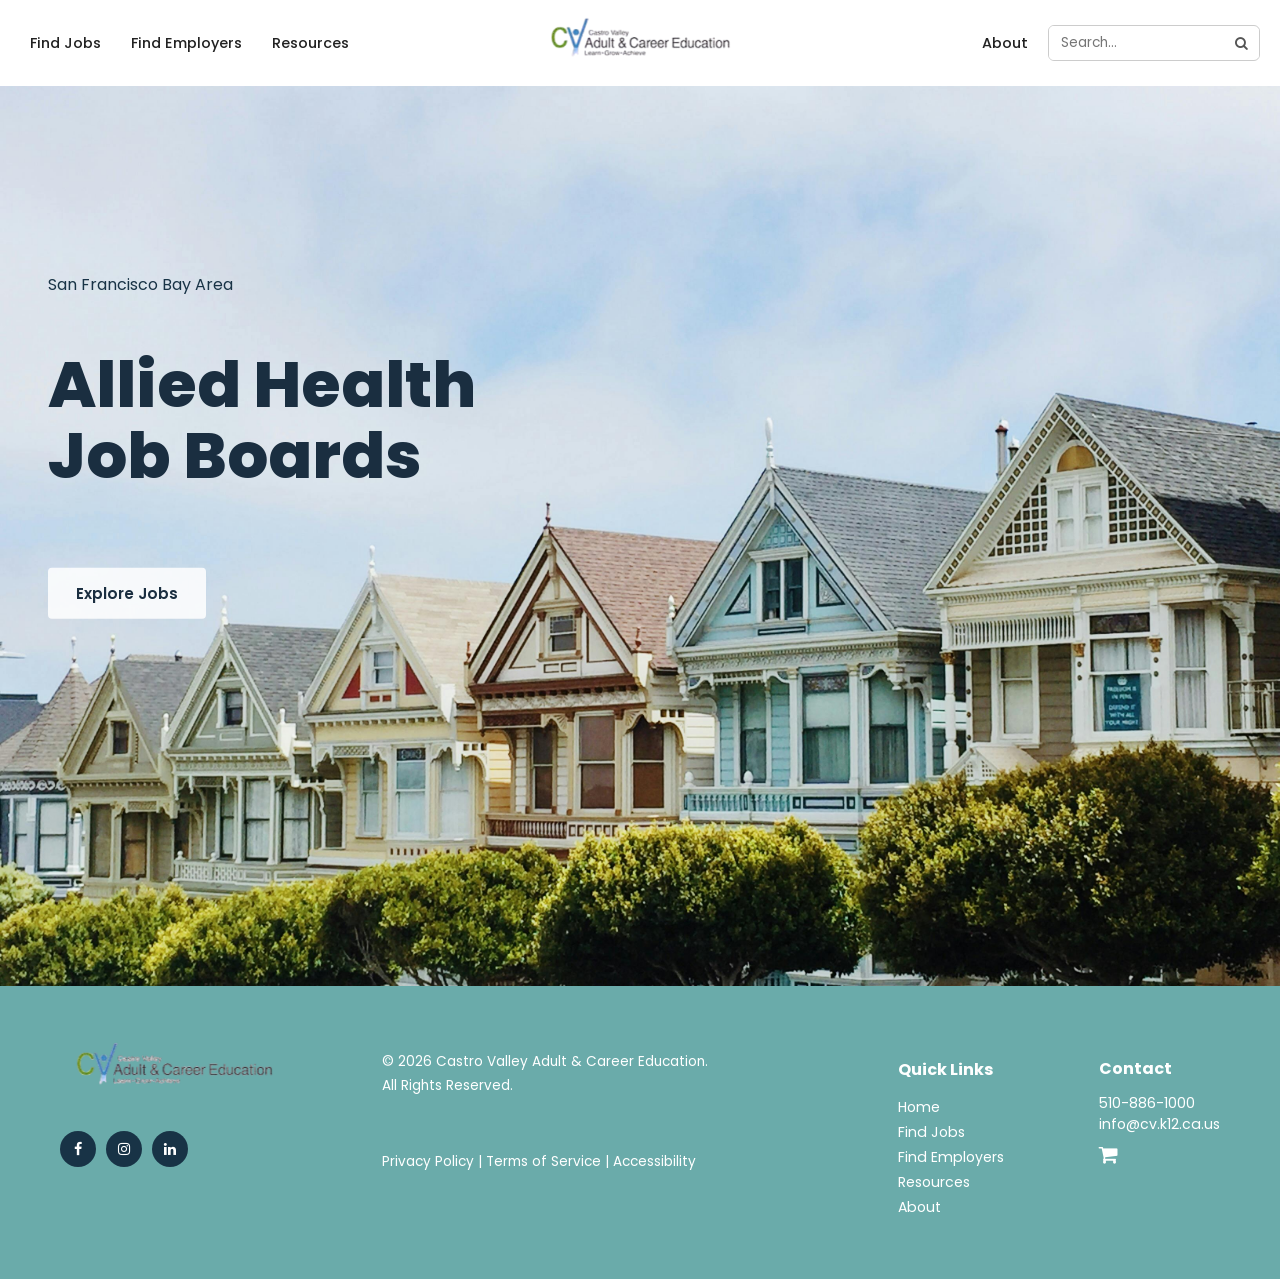
==== index.html @ 8ae64f22 "website-update-1 website-update-1" ====
<!DOCTYPE html>
<html>
<head>
<title>Allied Health Job Boards</title>
<meta charset="UTF-8">
<meta name="viewport" content="width=device-width, initial-scale=1">
<link rel="stylesheet" href="https://fonts.googleapis.com/css2?family=Poppins:wght@300;400;600;700;800&display=swap">
<link rel="stylesheet" href="https://cdnjs.cloudflare.com/ajax/libs/font-awesome/4.7.0/css/font-awesome.min.css">
<link rel="stylesheet" href="styles.css">

<style>

    /* ── HERO ── */
    .hero {
      position: relative;
      width: 100%;
      height: 100vh;
      overflow: hidden;
    }
 
    .hero img.hero-bg {
      width: 100%;
      height: 100%;
      object-fit: cover;
      object-position: center;
    }
 
    .hero-text {
      position: absolute;
      top: 35%;
      left: 48px;
      transform: translateY(-40%);
      color: #183346;
    }
 
    .hero-text .title {
      font-size: 4rem;
      font-weight: 800;
      line-height: 1.1;
      color: #1a2e40;
      text-shadow: none;
    }
 
    .hero-text .cta {
      display: inline-block;
      margin-top: 24px;
      padding: 14px 28px;
      background: rgba(255,255,255,0.85);
      color: #1a2e40;
      font-weight: 600;
      font-size: 0.95rem;
      border-radius: 4px;
      text-decoration: none;
    }
 
    .hero-text .cta:hover {
      background: #fff;
    }
 
    /* ── FOOTER ── */
    footer {
      background: #6aabaa;
      color: #fff;
      padding: 50px 60px 30px;
    }
 
    .footer-inner {
      display: flex;
      gap: 20px;
      flex-wrap: wrap;
      justify-content: space-between;
      margin-bottom: 30px;
    }
 
    .footer-col-logo img {
      height: 60px;
      margin-bottom: 16px;
    }
 
    .footer-social {
      display: flex;
      gap: 10px;
      margin-top: 12px;
    }
 
    .footer-social a {
      display: flex;
      align-items: center;
      justify-content: center;
      width: 36px;
      height: 36px;
      background: #183346;
      color: #fff;
      border-radius: 50%;
      font-size: 0.9rem;
      text-decoration: none;
      transition: opacity 0.2s;
    }
 
    .footer-social a:hover { opacity: 0.85; }
 
    .footer-col-copy {
      font-size: 0.85rem;
      line-height: 1.8;
    }
 
    .footer-col-copy a {
      color: #fff;
      text-decoration: none;
    }
 
    .footer-col-copy a:hover { text-decoration: underline; }
 
    .footer-col-links h4, .footer-col-contact h4 {
      font-size: 1rem;
      font-weight: 700;
      margin-bottom: 12px;
      text-align: left;
    }
 
    .footer-col-links ul, .footer-col-contact p {
      list-style: none;
      padding: 0;
      margin: 0;
    }
 
    .footer-col-links ul li, .footer-col-contact {
      margin-bottom: 0
    }
 
    .footer-col-links ul li a, .footer-col-contact a {
      color: #fff;
      text-decoration: none;
      font-size: 0.88rem;
    }
 
    .footer-col-links ul li a:hover { text-decoration: underline; }
 
    .footer-col-contact {
      font-size: 0.88rem;
      line-height: 1.5;
    }
 
    .footer-col-contact a:hover { text-decoration: underline; }

    .footer-right-group {
    display: flex;
    gap: 10px;
    align-items: flex-start;
    } 
 
    .footer-cart {
      font-size: 1.3rem;
      margin-top: 4px;
    }
  </style>
</head>
<body>
 
<!-- ── NAVBAR ── -->
<div id="myNavbar">
  <div class="navbar-inner">
 
    <!-- Left links -->
    <div class="nav-left">
      <a href="#jobs.html">Find Jobs</a>
      <a href="#employers.html">Find Employers</a>
      <a href="resources.html">Resources</a>
    </div>
 
    <!-- Centered logo -->
    <div class="nav-center">
      <a href="#index.html">
        <img src="images/cvace-logo-removebg-preview.png" alt="Castro Valley Adult & Career Education">
      </a>
    </div>
 
    <!-- Right links + search -->
    <div class="nav-right">
      <a href="#about.html">About</a>
      <div class="search-box">
        <input type="text" placeholder="Search...">
        <button><i class="fa fa-search"></i></button>
      </div>
    </div>
  </div>
<div>
 
<!-- ── HERO ── -->
<section class="hero" id="home">
  <img class="hero-bg" src="images/pexels-jessica-bryant-592135-1370704 (1).jpg" alt="San Francisco Painted Ladies">
  <div class="hero-text">
    <p class="subtitle">San Francisco Bay Area</p>
    <h1 class="title">Allied Health<br>Job Boards</h1>
    <a href="#about" class="cta">Explore Jobs</a>
  </div>
</section>
 
<!-- ── FOOTER ── -->
<footer id="contact">
  <div class="footer-inner">
 
    <!-- Logo + social -->
    <div class="footer-col-logo">
      <img src="images/cvace-logo-removebg-preview.png" alt="Castro Valley Adult & Career Education">
      <div class="footer-social">
        <a href="#"><i class="fa fa-facebook"></i></a>
        <a href="#"><i class="fa fa-instagram"></i></a>
        <a href="#"><i class="fa fa-linkedin"></i></a>
      </div>
    </div>
 
    <!-- Copyright + legal -->
    <div class="footer-col-copy">
      <p>© 2026 Castro Valley Adult & Career Education.<br>All Rights Reserved.</p>
      <br>
      <p>
        <a href="#">Privacy Policy</a> |
        <a href="#">Terms of Service</a> |
        <a href="#">Accessibility</a>
      </p>
    </div>

    <div class="footer-right-group"></div>
 
    <!-- Quick links -->
    <div class="footer-col-links">
      <h4>Quick Links</h4>
      <ul>
        <li><a href="#home">Home</a></li>
        <li><a href="#jobs">Find Jobs</a></li>
        <li><a href="#employers">Find Employers</a></li>
        <li><a href="#resources">Resources</a></li>
        <li><a href="#about">About</a></li>
      </ul>
    </div>
 
    <!-- Contact info -->
    <div class="footer-col-contact">
      <h4>Contact</h4>
        <p>510-886-1000</p>
        <p><a href="mailto:info@cv.k12.ca.us">info@cv.k12.ca.us</a></p>
      <div class="footer-cart">
        <i class="fa fa-shopping-cart"></i>
      </div>
    </div>
 
  </div>
</footer>
 
</body>
</html>
---- styles.css ----
body,h1,h2,h3,h4,h5,h6 {font-family: "Poppins", sans-serif}

body {
  margin: 0;
  padding: 0;
}

/* ── NAVBAR ── */
#mynavbar {
      position: fixed;
      top: 0;
      width: 100%;
      z-index: 999;
    }
 
    .navbar-inner {
      display: flex;
      align-items: center;
      justify-content: space-between;
      background: transparent;
      padding: 12px 20px;
    }
 
    .nav-left, .nav-right {
      display: flex;
      align-items: center;
      gap: 10px;
      width: 33%;
    }
 
    .nav-right {
      justify-content: flex-end;
    }
 
    .nav-center {
      width: 33%;
      display: flex;
      justify-content: center;
    }
 
    .nav-center img {
      height: 55px;
    }
 
    .nav-left a, .nav-right a {
      text-decoration: none;
      color: #222;
      font-size: 0.9rem;
      font-weight: 500;
      padding: 6px 10px;
      border-radius: 4px;
    }
 
    .nav-left a:hover, .nav-right a:hover {
      background: #f0f0f0;
    }
 
    .search-box {
      display: flex;
      align-items: center;
      background-color: transparent;
      border: 1px solid #ccc;
      border-radius: 6px;
      overflow: hidden;
    }
 
    .search-box input {
      border: none;
      padding: 7px 12px;
      outline: none;
      width: 150px;
      font-family: "Poppins", sans-serif;
      font-size: 0.85rem;
    }
 
    .search-box button {
      border: none;
      background: none;
      padding: 7px 12px;
      cursor: pointer;
      color: #555;
      background-color: white;
    }
 
    /* ── FOOTER ── */
    footer {
      background: #6aabaa;
      color: #fff;
      padding: 50px 60px 30px;
    }

    .green-footer {
      background: #9ba88d;
      color: #fff;
      padding: 50px 60px 30px;
    }
 
    .footer-inner {
      display: flex;
      gap: 20px;
      flex-wrap: wrap;
      justify-content: space-between;
      margin-bottom: 30px;
    }
 
    .footer-col-logo img {
      height: 60px;
      margin-bottom: 16px;
    }
 
    .footer-social {
      display: flex;
      gap: 10px;
      margin-top: 12px;
    }
 
    .footer-social a {
      display: flex;
      align-items: center;
      justify-content: center;
      width: 36px;
      height: 36px;
      background: #183346;
      color: #fff;
      border-radius: 50%;
      font-size: 0.9rem;
      text-decoration: none;
      transition: opacity 0.2s;
    }
 
    .footer-social a:hover { opacity: 0.85; }
 
    .footer-col-copy {
      font-size: 0.85rem;
      line-height: 1.8;
    }
 
    .footer-col-copy a {
      color: #fff;
      text-decoration: none;
    }
 
    .footer-col-copy a:hover { text-decoration: underline; }
 
    .footer-col-links h4, .footer-col-contact h4 {
      font-size: 1rem;
      font-weight: 700;
      margin-bottom: 12px;
      text-align: left;
    }
 
    .footer-col-links ul, .footer-col-contact p {
      list-style: none;
      padding: 0;
      margin: 0;
    }
 
    .footer-col-links ul li, .footer-col-contact {
      margin-bottom: 0
    }
 
    .footer-col-links ul li a, .footer-col-contact a {
      color: #fff;
      text-decoration: none;
      font-size: 0.88rem;
    }
 
    .footer-col-links ul li a:hover { text-decoration: underline; }
 
    .footer-col-contact {
      font-size: 0.88rem;
      line-height: 1.5;
    }
 
    .footer-col-contact a:hover { text-decoration: underline; }

    .footer-right-group {
    display: flex;
    gap: 10px;
    align-items: flex-start;
    } 
 
    .footer-cart {
      font-size: 1.3rem;
      margin-top: 4px;
    }
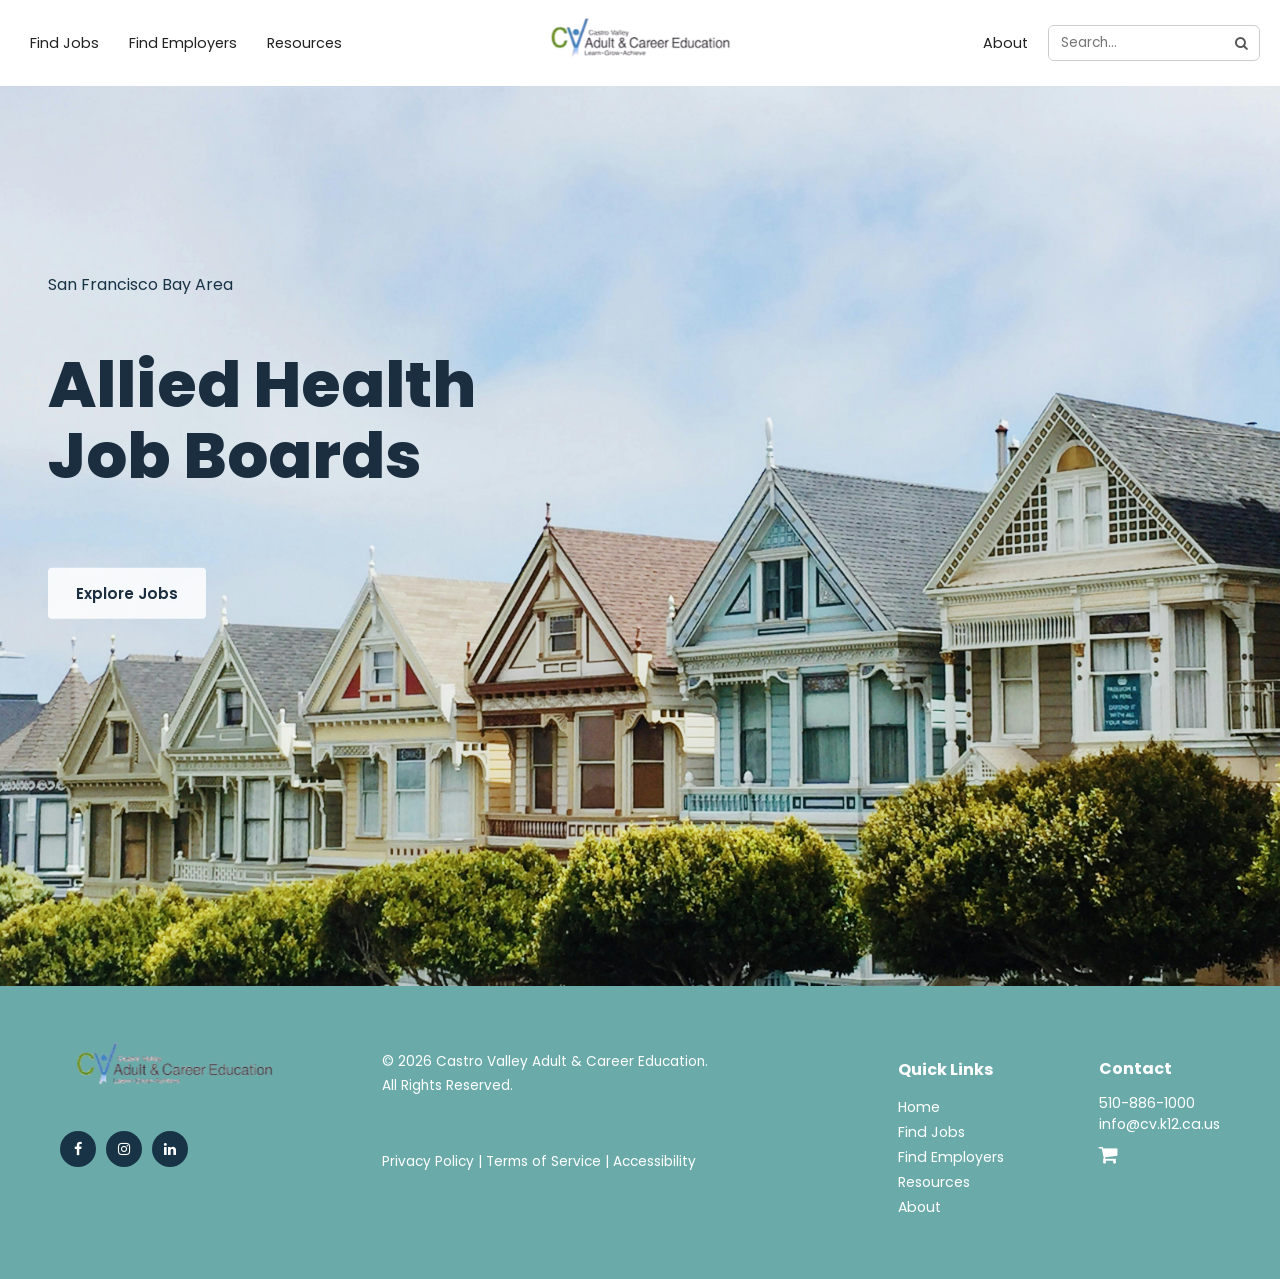
==== commit d78314d9: "website-design-update-2 update  2" ====
--- a/index.html
+++ b/index.html
@@ -155,8 +155,9 @@
     }
   </style>
 </head>
+
 <body>
- 
+
 <!-- ── NAVBAR ── -->
 <div id="myNavbar">
   <div class="navbar-inner">
@@ -192,7 +193,7 @@
   <div class="hero-text">
     <p class="subtitle">San Francisco Bay Area</p>
     <h1 class="title">Allied Health<br>Job Boards</h1>
-    <a href="#about" class="cta">Explore Jobs</a>
+    <a href="find-jobs.html" class="cta">Explore Jobs</a>
   </div>
 </section>
  
@@ -227,11 +228,11 @@
     <div class="footer-col-links">
       <h4>Quick Links</h4>
       <ul>
-        <li><a href="#home">Home</a></li>
-        <li><a href="#jobs">Find Jobs</a></li>
-        <li><a href="#employers">Find Employers</a></li>
-        <li><a href="#resources">Resources</a></li>
-        <li><a href="#about">About</a></li>
+        <li><a href="index.html">Home</a></li>
+        <li><a href="find-jobs.html">Find Jobs</a></li>
+        <li><a href="find-employers.html">Find Employers</a></li>
+        <li><a href="resources.html">Resources</a></li>
+        <li><a href="about.html">About</a></li>
       </ul>
     </div>
  
--- a/styles.css
+++ b/styles.css
@@ -46,7 +46,7 @@
       text-decoration: none;
       color: #222;
       font-size: 0.9rem;
-      font-weight: 500;
+      font-weight: 500px;
       padding: 6px 10px;
       border-radius: 4px;
     }
@@ -94,7 +94,13 @@
       color: #fff;
       padding: 50px 60px 30px;
     }
- 
+
+    .green-footer {
+      background: #9ba88d;
+      color: #fff;
+      padding: 50px 60px 30px;
+    }
+    
     .footer-inner {
       display: flex;
       gap: 20px;
@@ -127,7 +133,7 @@
       text-decoration: none;
       transition: opacity 0.2s;
     }
- 
+
     .footer-social a:hover { opacity: 0.85; }
  
     .footer-col-copy {
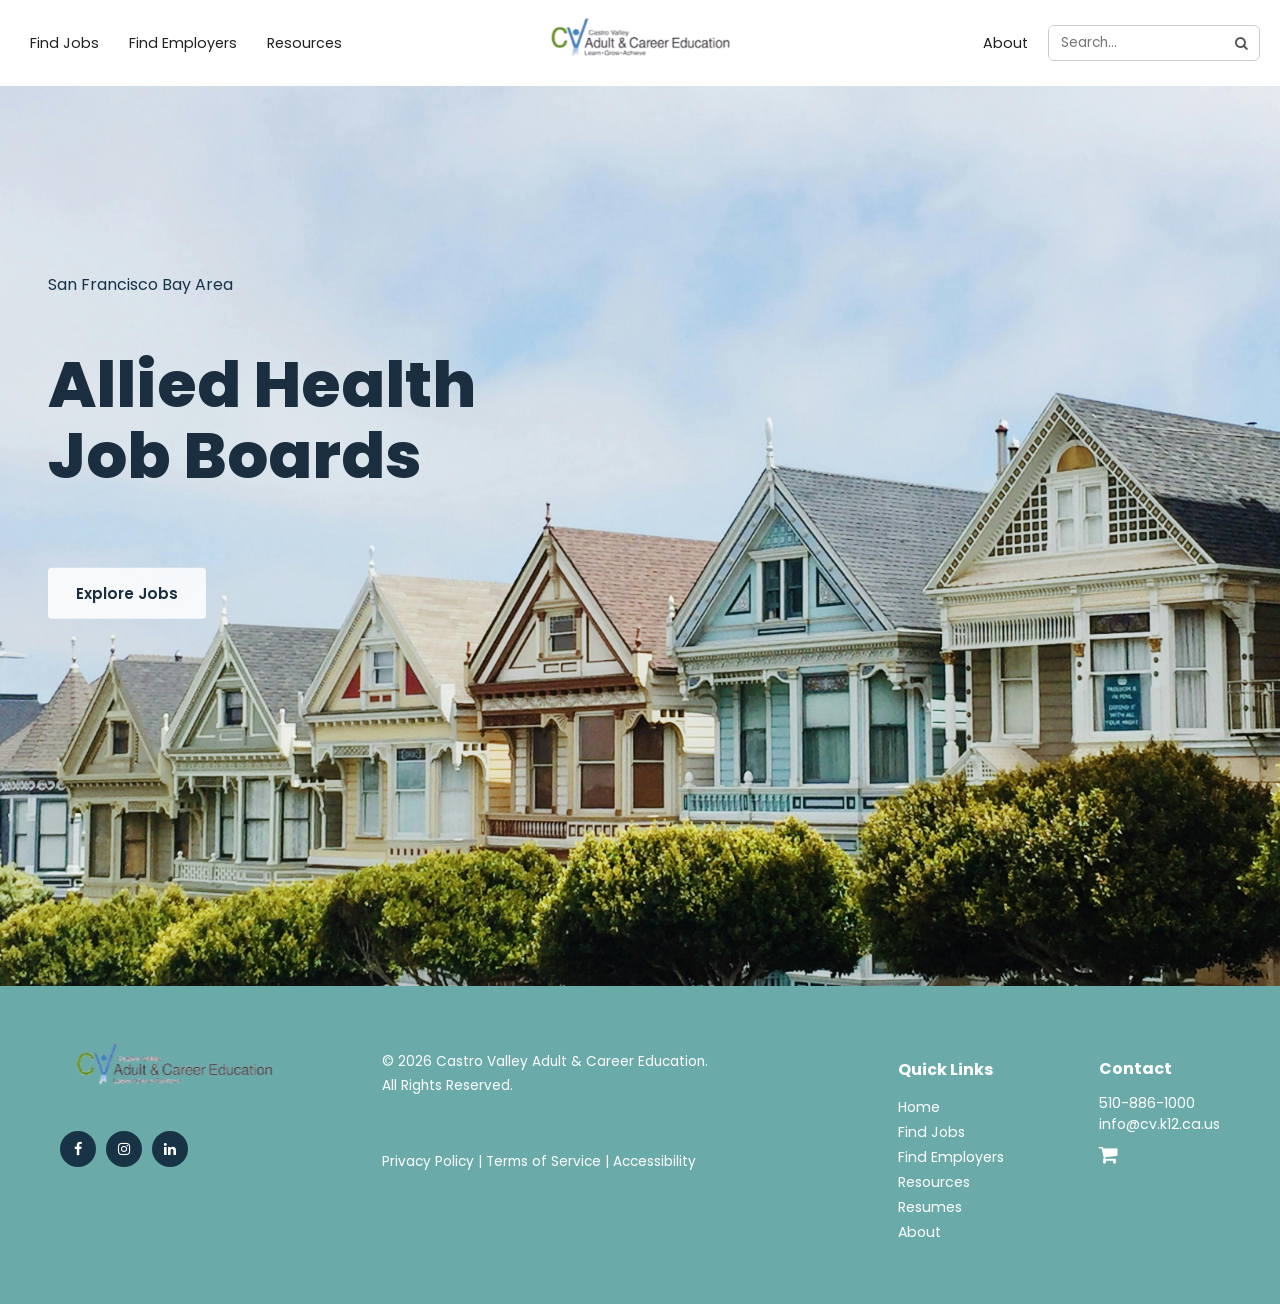
==== commit 190d9d3f: "website-design-update-7 website-design-update-7" ====
--- a/index.html
+++ b/index.html
@@ -164,21 +164,21 @@
  
     <!-- Left links -->
     <div class="nav-left">
-      <a href="#jobs.html">Find Jobs</a>
-      <a href="#employers.html">Find Employers</a>
+      <a href="find-jobs.html">Find Jobs</a>
+      <a href="find-employers.html">Find Employers</a>
       <a href="resources.html">Resources</a>
     </div>
  
     <!-- Centered logo -->
     <div class="nav-center">
-      <a href="#index.html">
+      <a href="index.html">
         <img src="images/cvace-logo-removebg-preview.png" alt="Castro Valley Adult & Career Education">
       </a>
     </div>
  
     <!-- Right links + search -->
     <div class="nav-right">
-      <a href="#about.html">About</a>
+      <a href="about.html">About</a>
       <div class="search-box">
         <input type="text" placeholder="Search...">
         <button><i class="fa fa-search"></i></button>
@@ -232,6 +232,7 @@
         <li><a href="find-jobs.html">Find Jobs</a></li>
         <li><a href="find-employers.html">Find Employers</a></li>
         <li><a href="resources.html">Resources</a></li>
+        <li><a href="resumes.html">Resumes</a></li>
         <li><a href="about.html">About</a></li>
       </ul>
     </div>
